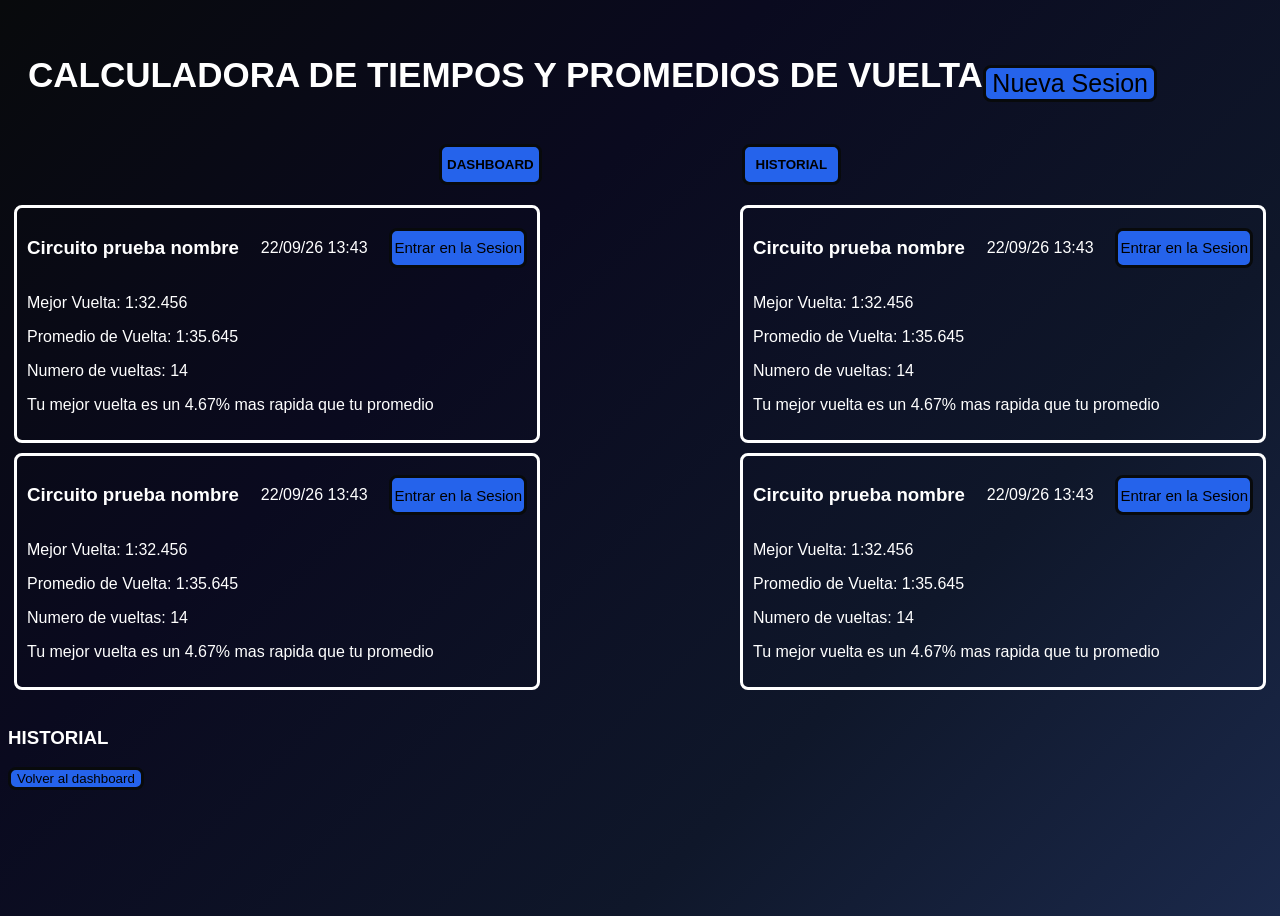
==== calc-de-tiempos-y-promedios.html @ a37d00c2 "version actualizada" ====
<!doctype html>
<html lang="en">
   
  <head>
       
    <meta charset="UTF-8" />
     
    <meta name="viewport" content="width=device-width, initial-scale=1.0" />
    <title>Lap Time Calculator</title>
    <script src="calc-de-tiempos-y-promedios.js" defer></script>
    <link rel="stylesheet" href="calc-de-tiempos-y-promedios.css" /></head
  > 
  <body>
       
    <main>
      <section class="dashboard" id="dashboard">
        <h1>calculadora de tiempos y promedios de vuelta</h1>
        <button class="btn-nuevaSesion" id="btn-nuevaSesion">
          Nueva Sesion
        </button>
        <div class="cambio-pestaña">
          <button class="btn-dashboard" id="btn-dashboard">DASHBOARD</button>
          <button class="btn-historial" id="btn-historial">HISTORIAL</button>
        </div>
        <div class="cards">
          <div class="card">
            <div class="header-card">
              <h3>Circuito prueba nombre</h3>
              <p>22/09/26 13:43</p>
              <button class="entrar-sesion" id="btn-ir-a-sesion">
                Entrar en la Sesion
              </button>
            </div>
            <p>Mejor Vuelta: 1:32.456</p>
            <p>Promedio de Vuelta: 1:35.645</p>
            <p>Numero de vueltas: 14</p>
            <p>Tu mejor vuelta es un 4.67% mas rapida que tu promedio</p>
            <div class="barra-exterior">
              <div class="barra-interior"></div>
            </div>
          </div>

          <div class="card">
            <div class="header-card">
              <h3>Circuito prueba nombre</h3>
              <p>22/09/26 13:43</p>
              <button class="entrar-sesion" id="btn-ir-a-sesion">
                Entrar en la Sesion
              </button>
            </div>
            <p>Mejor Vuelta: 1:32.456</p>
            <p>Promedio de Vuelta: 1:35.645</p>
            <p>Numero de vueltas: 14</p>
            <p>Tu mejor vuelta es un 4.67% mas rapida que tu promedio</p>
            <div class="barra-exterior">
              <div class="barra-interior"></div>
            </div>
          </div>

          <div class="card">
            <div class="header-card">
              <h3>Circuito prueba nombre</h3>
              <p>22/09/26 13:43</p>
              <button class="entrar-sesion" id="btn-ir-a-sesion">
                Entrar en la Sesion
              </button>
            </div>
            <p>Mejor Vuelta: 1:32.456</p>
            <p>Promedio de Vuelta: 1:35.645</p>
            <p>Numero de vueltas: 14</p>
            <p>Tu mejor vuelta es un 4.67% mas rapida que tu promedio</p>
            <div class="barra-exterior">
              <div class="barra-interior"></div>
            </div>
          </div>

          <div class="card">
            <div class="header-card">
              <h3>Circuito prueba nombre</h3>
              <p>22/09/26 13:43</p>
              <button class="entrar-sesion" id="btn-ir-a-sesion">
                Entrar en la Sesion
              </button>
            </div>
            <p>Mejor Vuelta: 1:32.456</p>
            <p>Promedio de Vuelta: 1:35.645</p>
            <p>Numero de vueltas: 14</p>
            <p>Tu mejor vuelta es un 4.67% mas rapida que tu promedio</p>
            <div class="barra-exterior">
              <div class="barra-interior"></div>
            </div>
          </div>
        </div>
         
      </section>

      <section class="sesion-activa" id="sesionActiva">
        <div class="columna-1">
          <div class="caja-registros">
            <div class="input-de-tiempos">
              <label for="input-tiempo">Tiempo de vuelta:</label>        
              <input type="text" id="input-tiempo" placeholder="ej: 1:32.654" />
                
            </div>
            <div class="botones">
              <div class="btn-tiempo">
                <button id="btn-registrar">Registrar</button>      
              </div>
              <div class="btn-reset">
                <button id="btn-resetear">Reset</button>
              </div>
            </div>
          </div>

          <div class="lista-vueltas">
                 
            <ul id="lista-tiempos">
                     
            </ul>
                 
          </div>

          <div class="barra-progreso"></div>
        </div>
        <div class="columna-2">
          <div class="caja-promedios">
                        
            <p id="mejor-tiempo">Vuelta Rapida: --:--.---</p>
                     
            <p id="promedio">Promedio de Vuelta: --:--.---</p>
                     
            <p id="peor-tiempo">Peor Vuelta: --:--.---</p>

            <button id="btn-volver-dashboard"><--Dashboard</button>
                   
          </div>

          <div class="grafico"></div>
        </div>
      </section>
      <section class="historial" id="historial">
        <h3>HISTORIAL</h3>
        <button id="btn-volver-dashboard-historial">Volver al dashboard</button>
        <div class="historial-grid" id="historial-grid"></div>
      </section>
    </main>
     
  </body>
</html>
---- calc-de-tiempos-y-promedios.css ----
:root {
    --colorPrincipal: #fff;
    --colorSecundario: #94a3b8;
    --bcBotones: #2563EB;
}
body {
  background: linear-gradient(
    135deg,
    #080A0C 0%,
    #0A0A1F 35%,
    #0F172A 70%,
    #1B294B 100%
  );
  min-height: 100vh;
  color: var(--colorPrincipal);
  font-family: Helvetica, sans-serif;
  overflow-y: hidden;
}
main {
    position: relative;
}
/*-------------------------------------------------------*/
                     /*DASHBOARD*/
/*-------------------------------------------------------*/
/*.dashboard {
    display: none;
}*/
h1 {
    text-transform: uppercase;
    font-size: 35px;
    font-family: Verdana, Geneva, Tahoma, sans-serif !important;
    margin-left: 20px;
}
.btn-nuevaSesion {
    position: absolute;
    right: 115px;
    top: 10px;
    font-size: 25px;
}
.cambio-pestaña {
    display: flex;
    gap: 200px;
    justify-content: center;
    align-items: center;
    font-size: 70px;
    padding: 20px;
}
.btn-dashboard {
    padding: 10px 5px;
    font-weight: 550;
}
.btn-historial {
    padding: 10px 5px;
    width: 99.24px;
    font-weight: 550;
}
.cards {
    display: grid;
    grid-template-columns: repeat(2, max-content);
    row-gap: 10px;
    width: 100%;
    justify-content: center;
    column-gap: 200px;
}
.card {
    border: 3px solid #fff;
    border-radius: 8px;
    padding: 10px;
    width: 500px;

}
.header-card {
    display: flex;
    justify-content: space-between;
    align-items: center;
    gap: 10px;
}
.entrar-sesion {
    padding: 2px;
    font-size: 15px;
    height: 40px;
}
/*-------------------------------------------------------*/
                    /*SESION ACTIVA*/
/*-------------------------------------------------------*/
button {
    background-color: var(--bcBotones);
    border: solid #080A0C;
    border-radius: 8px;
    transition: 0.250s ease;
}
button:hover {
    transform: scale(1.05);
}
button:focus {
    transform: scale(0.95);
}
.botones {
    display: flex;
    flex-direction: row;
    gap: 20px;
}
.sesion-activa {
    display: none;
    flex-direction: row;
    justify-content: center;
    min-height: 100vh;
}
.columna-1 {
    display: flex;
    flex-direction: column;
    width: 50%;
    gap: 10px;
}
.caja-registros {
    display: flex;
    place-items: center;
    transform: translateX(-20px);
    border: 3px solid #1B294B;
    border-radius: 8px;
    font-size: 20px;
    margin-left: 20px;
    height: 100px;
    padding: 5px 10px;
}
.barra-progreso {
    border: 3px solid #1B294B;
    border-radius: 8px;
    padding: 5px 10px;
    height: 100px;
    width: 740px;
    box-sizing: border-box;
}
.lista-vueltas {
    display: flex;
    border: 3px solid #1B294B;
    border-radius: 8px;
    max-height: 450px;
    width: calc(100% - 25px);
}
.lista-vueltas ul {
    display: flex;
    flex-direction: column;
    column-gap: 40px;
    flex-wrap: wrap;
    overflow-x: auto;
    scrollbar-width: 2px; 
    scrollbar-color: #1B294B;
}
.lista-vueltas ul li {
    margin-bottom: 10px;
}
.columna-2 {
    display: flex;
    flex-direction: column;
    width: 50%;
    gap: 10px;
}
.caja-promedios {
    display: flex;
    flex-direction: column;
    justify-content: space-between;
    border: 3px solid #1B294B;
    border-radius: 8px;
    padding-left: 10px;
    height: calc(50% - 20px);
}
.grafico {
    border: 3px solid #1B294B;
    border-radius: 8px;
    padding-left: 10px;
    height: calc(50% - 40px);
}
#btn-volver-dashboard {
    width: fit-content;
}
/*-------------------------------------------------------------------*/
/*HISTORIAL*/
/*-------------------------------------------------------------------*/
.historial-grid {
    display: grid;
    grid-template-columns: repeat(4, 1fr);
    gap: 10px;
    margin-right: 5px;
}
.historial-card {
    display: flex;
    justify-content: space-between;
    border: 3px solid #1B294B;
    border-radius: 8px;
    width: 95%;
    padding: 2px 5px;
    align-items: center;

}
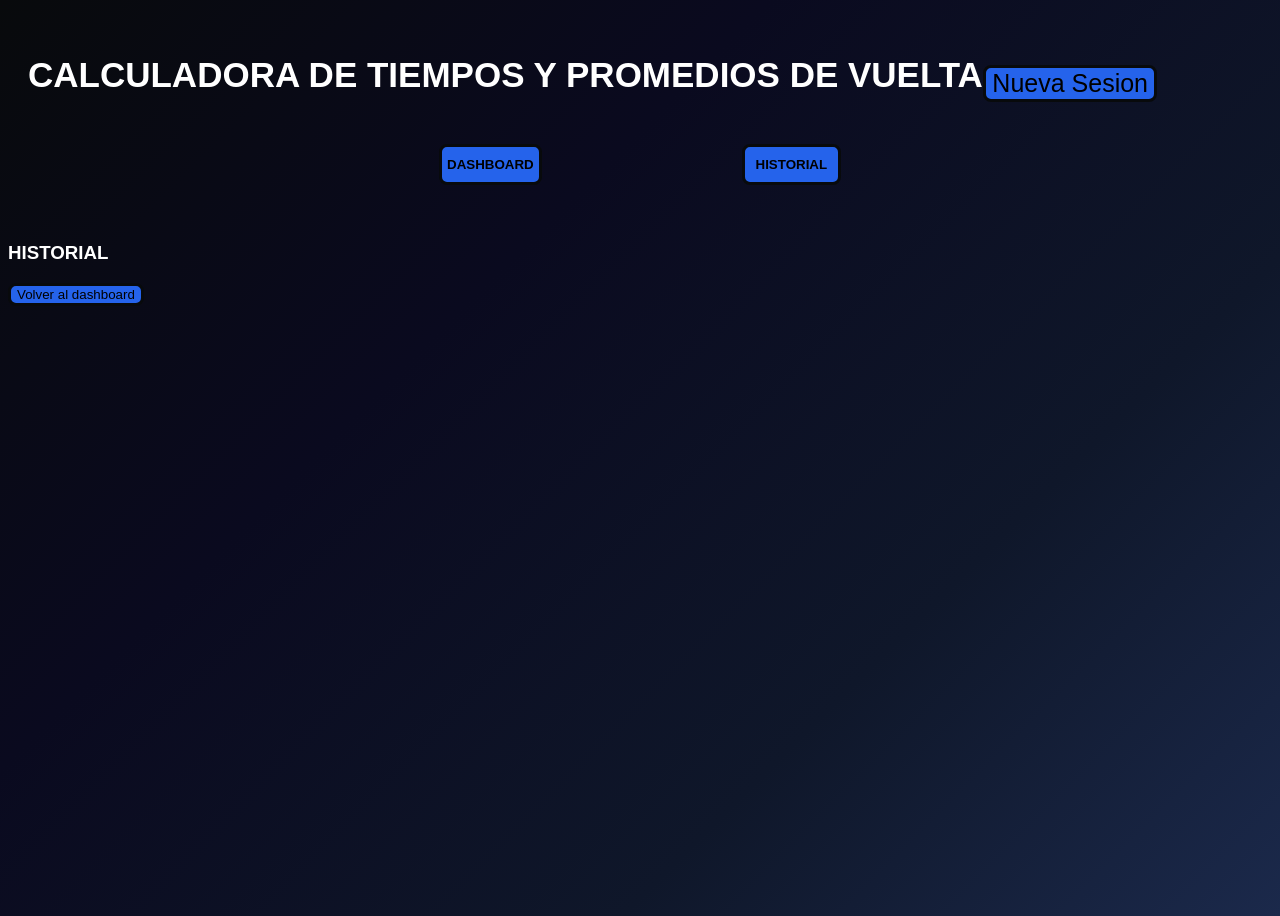
==== commit b7e66193: "actualizacion dashboard" ====
--- a/calc-de-tiempos-y-promedios.html
+++ b/calc-de-tiempos-y-promedios.html
@@ -22,75 +22,8 @@
           <button class="btn-dashboard" id="btn-dashboard">DASHBOARD</button>
           <button class="btn-historial" id="btn-historial">HISTORIAL</button>
         </div>
-        <div class="cards">
-          <div class="card">
-            <div class="header-card">
-              <h3>Circuito prueba nombre</h3>
-              <p>22/09/26 13:43</p>
-              <button class="entrar-sesion" id="btn-ir-a-sesion">
-                Entrar en la Sesion
-              </button>
-            </div>
-            <p>Mejor Vuelta: 1:32.456</p>
-            <p>Promedio de Vuelta: 1:35.645</p>
-            <p>Numero de vueltas: 14</p>
-            <p>Tu mejor vuelta es un 4.67% mas rapida que tu promedio</p>
-            <div class="barra-exterior">
-              <div class="barra-interior"></div>
-            </div>
-          </div>
 
-          <div class="card">
-            <div class="header-card">
-              <h3>Circuito prueba nombre</h3>
-              <p>22/09/26 13:43</p>
-              <button class="entrar-sesion" id="btn-ir-a-sesion">
-                Entrar en la Sesion
-              </button>
-            </div>
-            <p>Mejor Vuelta: 1:32.456</p>
-            <p>Promedio de Vuelta: 1:35.645</p>
-            <p>Numero de vueltas: 14</p>
-            <p>Tu mejor vuelta es un 4.67% mas rapida que tu promedio</p>
-            <div class="barra-exterior">
-              <div class="barra-interior"></div>
-            </div>
-          </div>
-
-          <div class="card">
-            <div class="header-card">
-              <h3>Circuito prueba nombre</h3>
-              <p>22/09/26 13:43</p>
-              <button class="entrar-sesion" id="btn-ir-a-sesion">
-                Entrar en la Sesion
-              </button>
-            </div>
-            <p>Mejor Vuelta: 1:32.456</p>
-            <p>Promedio de Vuelta: 1:35.645</p>
-            <p>Numero de vueltas: 14</p>
-            <p>Tu mejor vuelta es un 4.67% mas rapida que tu promedio</p>
-            <div class="barra-exterior">
-              <div class="barra-interior"></div>
-            </div>
-          </div>
-
-          <div class="card">
-            <div class="header-card">
-              <h3>Circuito prueba nombre</h3>
-              <p>22/09/26 13:43</p>
-              <button class="entrar-sesion" id="btn-ir-a-sesion">
-                Entrar en la Sesion
-              </button>
-            </div>
-            <p>Mejor Vuelta: 1:32.456</p>
-            <p>Promedio de Vuelta: 1:35.645</p>
-            <p>Numero de vueltas: 14</p>
-            <p>Tu mejor vuelta es un 4.67% mas rapida que tu promedio</p>
-            <div class="barra-exterior">
-              <div class="barra-interior"></div>
-            </div>
-          </div>
-        </div>
+        <div class="cards"></div>
          
       </section>
 
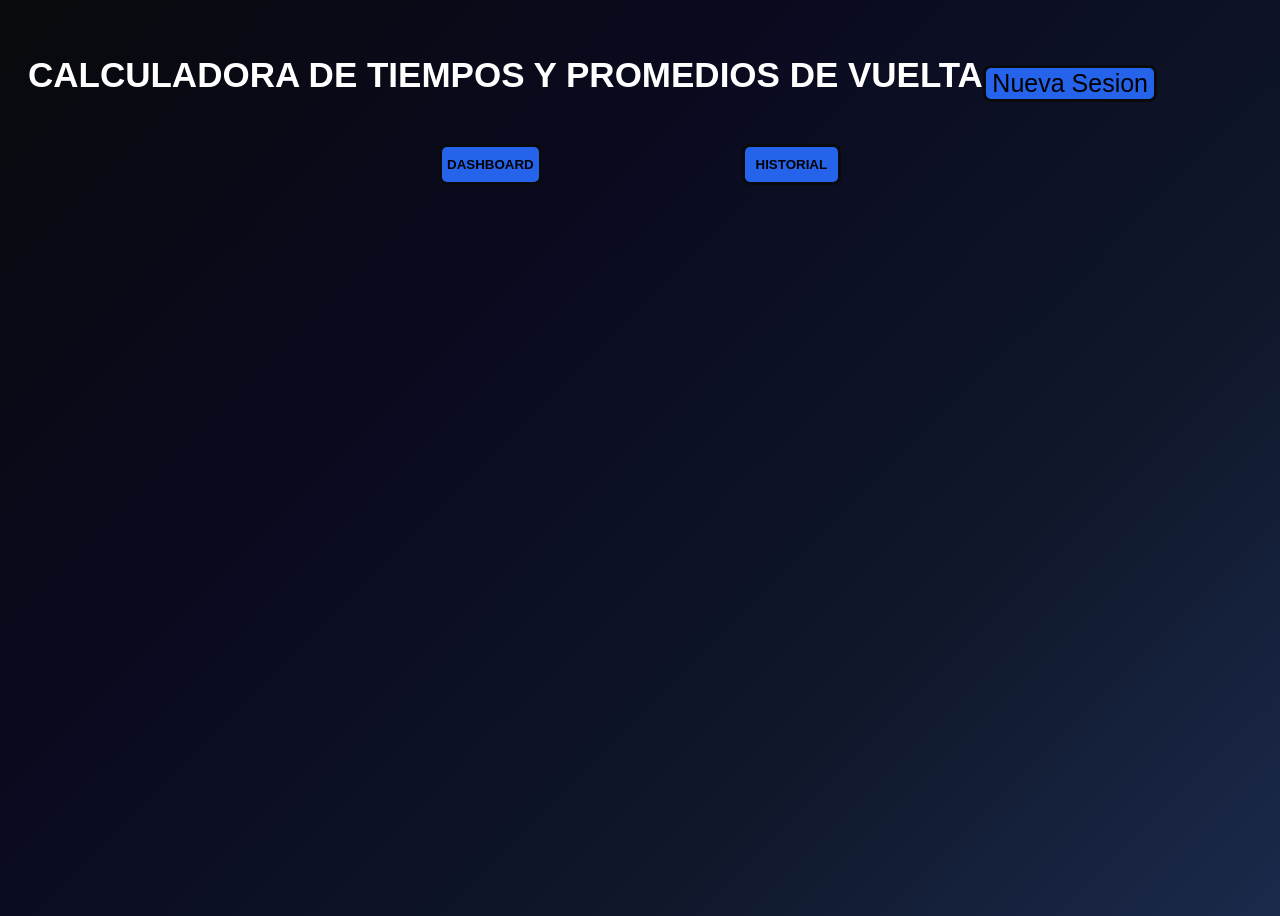
==== commit 63a274ee: "diseño historial" ====
--- a/calc-de-tiempos-y-promedios.html
+++ b/calc-de-tiempos-y-promedios.html
@@ -72,8 +72,10 @@
         </div>
       </section>
       <section class="historial" id="historial">
-        <h3>HISTORIAL</h3>
+        <div class="header-historial">
+        <h3 class="historialH3">HISTORIAL</h3>
         <button id="btn-volver-dashboard-historial">Volver al dashboard</button>
+        </div>
         <div class="historial-grid" id="historial-grid"></div>
       </section>
     </main>
--- a/calc-de-tiempos-y-promedios.css
+++ b/calc-de-tiempos-y-promedios.css
@@ -80,6 +80,16 @@
     font-size: 15px;
     height: 40px;
 }
+.barra-exterior {
+    width: 90%;
+    height: 40px;
+    background-color: #fff;
+    border-radius: 8px;
+}
+.barra-interior {
+    border-radius: 8px;
+    height:100%;
+}
 /*-------------------------------------------------------*/
                     /*SESION ACTIVA*/
 /*-------------------------------------------------------*/
@@ -177,6 +187,9 @@
 /*-------------------------------------------------------------------*/
 /*HISTORIAL*/
 /*-------------------------------------------------------------------*/
+#historial {
+    display: none;
+}
 .historial-grid {
     display: grid;
     grid-template-columns: repeat(4, 1fr);
@@ -191,5 +204,23 @@
     width: 95%;
     padding: 2px 5px;
     align-items: center;
-
+}
+.header-historial {
+    display: flex;
+    align-items: center;
+    transform: translateY(-20px);
+    gap: 30px;
+}
+.historialH3 {
+    font-size: 35px;
+    letter-spacing: 3px;
+    margin-left: 20px;
+    border: 3px solid #2563EB;
+    width: fit-content;
+    border-radius: 8px;
+    padding: 5px;
+}
+#btn-volver-dashboard-historial {
+    font-size: 20px;
+    height: 54.8px;
 }
